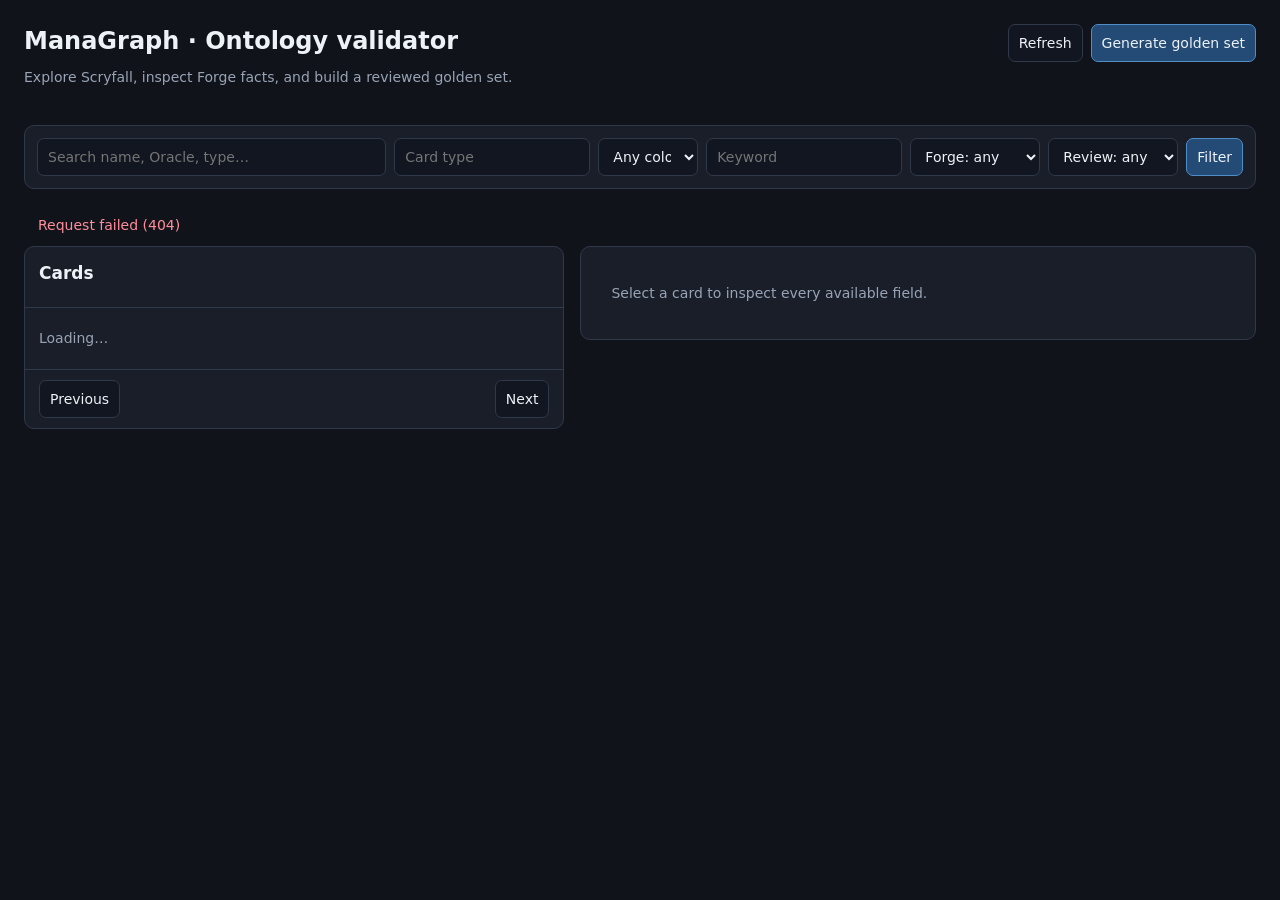
==== data/ontology_validator.html @ 8869dfc5 "Add ontology Final P0-P2 review path and keep local db, caches, and mined JSONL out of git. Ships sc" ====
<!doctype html>
<html lang="en">
<head>
  <meta charset="utf-8">
  <meta name="viewport" content="width=device-width, initial-scale=1">
  <title>ManaGraph · Ontology validator</title>
  <style>
    :root { color-scheme: dark; --bg:#10131a; --panel:#191e28; --line:#303949; --text:#edf2f7; --muted:#98a4b5; --accent:#79b8ff; --good:#65d39a; --bad:#ff8d9a; --warn:#f2c66d; }
    * { box-sizing:border-box; }
    body { margin:0; background:var(--bg); color:var(--text); font:14px/1.45 system-ui,-apple-system,Segoe UI,sans-serif; }
    main { max-width:1500px; margin:0 auto; padding:24px; }
    h1,h2,h3 { margin:0 0 8px; } h1 { font-size:24px; } h2 { font-size:17px; } h3 { font-size:14px; color:var(--accent); }
    p { color:var(--muted); margin:4px 0; }
    button,input,select,textarea { border:1px solid var(--line); border-radius:7px; background:#111620; color:var(--text); padding:8px 10px; font:inherit; }
    button { cursor:pointer; } button:hover { border-color:var(--accent); } button.primary { background:#234b75; border-color:#4f8ec9; }
    header { display:flex; justify-content:space-between; gap:16px; align-items:flex-start; margin-bottom:18px; }
    .actions { display:flex; gap:8px; flex-wrap:wrap; }
    .stats { display:grid; grid-template-columns:repeat(6,minmax(110px,1fr)); gap:10px; margin-bottom:16px; }
    .stat,.panel { background:var(--panel); border:1px solid var(--line); border-radius:10px; }
    .stat { padding:12px; } .stat strong { display:block; font-size:21px; } .stat span { color:var(--muted); font-size:12px; }
    .filters { padding:12px; display:grid; grid-template-columns:2fr 1fr 100px 1fr 130px 130px auto; gap:8px; margin-bottom:16px; }
    .workspace { display:grid; grid-template-columns:minmax(420px,1fr) minmax(420px,1.25fr); gap:16px; align-items:start; }
    .panel { overflow:hidden; } .panel-head { padding:14px; border-bottom:1px solid var(--line); display:flex; justify-content:space-between; gap:8px; align-items:center; }
    #card-list { max-height:calc(100vh - 285px); overflow:auto; }
    .card-row { padding:11px 14px; border-bottom:1px solid #252c38; cursor:pointer; }
    .card-row:hover,.card-row.selected { background:#222b39; } .card-row strong { display:block; }
    .meta { color:var(--muted); font-size:12px; margin-top:3px; } .pill { display:inline-block; padding:2px 6px; border-radius:99px; border:1px solid var(--line); margin:2px 3px 0 0; font-size:11px; }
    .matched { color:var(--good); } .unmatched { color:var(--warn); } .accepted { color:var(--good); } .rejected { color:var(--bad); } .uncertain { color:var(--warn); }
    #detail { padding:16px; max-height:calc(100vh - 285px); overflow:auto; } .detail-grid { display:grid; grid-template-columns:1fr 1fr; gap:12px; }
    .fact { background:#111620; border:1px solid var(--line); border-radius:8px; padding:10px; } .fact pre { max-height:260px; overflow:auto; }
    pre { white-space:pre-wrap; word-break:break-word; color:#cbd6e5; font:12px/1.5 ui-monospace,SFMono-Regular,Consolas,monospace; margin:6px 0 0; }
    .review { margin-top:14px; padding-top:14px; border-top:1px solid var(--line); } .review-buttons { display:flex; gap:7px; flex-wrap:wrap; margin:8px 0; }
    .review-buttons button.active { outline:2px solid var(--accent); } textarea { width:100%; min-height:70px; resize:vertical; } label { color:var(--muted); font-size:12px; display:block; margin:8px 0 4px; }
    .tabs { display:flex; gap:4px; border-bottom:1px solid var(--line); margin:14px 0 12px; } .tab { border:0; border-radius:7px 7px 0 0; color:var(--muted); } .tab.active { background:#263c58; color:var(--text); }
    .source-choice { display:flex; align-items:center; gap:7px; color:var(--text); } .source-choice input { accent-color:var(--accent); }
    .field-list { display:grid; gap:7px; margin-top:8px; } .field-row { display:grid; grid-template-columns:auto 150px 1fr; align-items:start; gap:8px; padding:8px; border:1px solid var(--line); border-radius:7px; background:#111620; }
    .field-row input { accent-color:var(--good); margin-top:3px; } .field-row strong { color:var(--text); font-size:12px; } .field-row pre { max-height:90px; overflow:auto; margin:0; font-size:11px; }
    .pager { padding:10px 14px; display:flex; justify-content:space-between; align-items:center; gap:8px; border-top:1px solid var(--line); }
    .error { color:var(--bad); padding:10px 14px; } .empty { color:var(--muted); padding:20px 14px; }
    @media (max-width:1000px) { .workspace { grid-template-columns:1fr; } #card-list,#detail { max-height:none; } .filters { grid-template-columns:1fr 1fr 90px 1fr; } .stats { grid-template-columns:repeat(3,1fr); } }
    @media (max-width:600px) { main { padding:12px; } header { display:block; } .actions { margin-top:12px; } .filters { grid-template-columns:1fr 1fr; } .stats { grid-template-columns:repeat(2,1fr); } .detail-grid { grid-template-columns:1fr; } }
  </style>
</head>
<body>
<main>
  <header>
    <div>
      <h1>ManaGraph · Ontology validator</h1>
      <p>Explore Scryfall, inspect Forge facts, and build a reviewed golden set.</p>
    </div>
    <div class="actions">
      <button id="refresh">Refresh</button>
      <button id="export" class="primary">Generate golden set</button>
      <a id="download" hidden href="/api/ontology/gold-set/download">Download JSONL</a>
    </div>
  </header>

  <section class="stats" id="stats"></section>
  <section id="cards-view">
  <form class="panel filters" id="filters">
    <input id="q" placeholder="Search name, Oracle, type…">
    <input id="card-type" placeholder="Card type">
    <select id="color"><option value="">Any color</option><option value="W">W</option><option value="U">U</option><option value="B">B</option><option value="R">R</option><option value="G">G</option><option value="C">Colorless</option></select>
    <input id="keyword" placeholder="Keyword">
    <select id="forge-status"><option value="">Forge: any</option><option value="matched">Matched</option><option value="unmatched">Unmatched</option></select>
    <select id="review-status"><option value="">Review: any</option><option value="unreviewed">Unreviewed</option><option value="accepted">Accepted</option><option value="rejected">Rejected</option><option value="uncertain">Uncertain</option></select>
    <button type="submit" class="primary">Filter</button>
  </form>

  <div id="message" class="error" hidden></div>
  <section class="workspace">
    <div class="panel">
      <div class="panel-head"><h2>Cards</h2><span id="result-count" class="meta"></span></div>
      <div id="card-list"><div class="empty">Loading…</div></div>
      <div class="pager"><button id="previous">Previous</button><span id="page-info" class="meta"></span><button id="next">Next</button></div>
    </div>
    <div class="panel">
      <div id="detail"><div class="empty">Select a card to inspect every available field.</div></div>
    </div>
  </section>
  </section>
</main>
<script>
  const state = { page: 1, pageSize: 50, selected: null, detail: null, reviewStatus: 'unreviewed', selectedSource: 'resolved', activeTab: 'final' };
  const $ = (id) => document.getElementById(id);
  const json = (value) => JSON.stringify(value ?? {}, null, 2);
  const api = async (url, options) => {
    const response = await fetch(url, options);
    if (!response.ok) throw new Error((await response.json().catch(() => ({}))).detail || `Request failed (${response.status})`);
    return response.json();
  };
  const params = () => {
    const p = new URLSearchParams({ page: state.page, page_size: state.pageSize });
    [['q','q'],['card-type','card_type'],['color','color'],['keyword','keyword'],['forge-status','forge_status'],['review-status','review_status']]
      .forEach(([id,key]) => { const value = $(id).value.trim(); if (value) p.set(key, value); });
    return p;
  };
  const showError = (error) => { $('message').textContent = error.message || String(error); $('message').hidden = false; };
  const clearError = () => { $('message').hidden = true; };
  async function loadStats() {
    const data = await api('/api/ontology/stats');
    const reviews = data.reviews || {};
    $('stats').innerHTML = [
      ['Scryfall cards', data.cards], ['Forge records', data.forge_records],
      ['Forge records matched', data.forge_matched], ['Scryfall cards linked', data.cards_with_forge],
      ['Forge unmatched', data.forge_unmatched],
      ['Reviewed', (reviews.accepted || 0) + (reviews.rejected || 0) + (reviews.uncertain || 0)]
    ].map(([label,value]) => `<div class="stat"><strong>${value.toLocaleString()}</strong><span>${label}</span></div>`).join('');
  }
  function renderCards(data) {
    $('result-count').textContent = `${data.total.toLocaleString()} result(s)`;
    $('page-info').textContent = `Page ${data.page} / ${Math.max(data.pages,1)}`;
    $('previous').disabled = data.page <= 1; $('next').disabled = data.page >= data.pages;
    $('card-list').innerHTML = data.cards.length ? data.cards.map(card => {
      const status = card.review_status || 'unreviewed';
      const colors = (card.color_identity || []).join('') || 'C';
      const facts = card.forge_facts?.front || {};
      const types = facts.types?.card_types?.join(' ') || '';
      return `<div class="card-row ${card.id === state.selected ? 'selected' : ''}" data-card-id="${card.id}">
        <strong>${escapeHtml(card.name)}</strong>
        <div class="meta">${escapeHtml(card.type_line || types)} · ${escapeHtml(card.mana_cost || '—')} · ${colors}
          · <span class="${card.forge_match_status}">Forge ${card.forge_match_status}</span>
          · <span class="${status}">${status}</span></div>
        ${(card.keywords || []).map(keyword => `<span class="pill">${escapeHtml(keyword)}</span>`).join('')}
      </div>`;
    }).join('') : '<div class="empty">No cards match these filters.</div>';
  }
  const escapeHtml = (value) => String(value).replace(/[&<>"']/g, char => ({'&':'&amp;','<':'&lt;','>':'&gt;','"':'&quot;',"'":'&#39;'}[char]));
  async function loadCards() {
    clearError();
    const data = await api(`/api/ontology/cards?${params()}`);
    renderCards(data);
  }
  function renderDetail(data) {
    state.detail = data;
    const review = data.review || { status:'unreviewed', labels:[], notes:'' };
    state.reviewStatus = review.status;
    state.activeTab = 'final';
    $('detail').innerHTML = `
      <h2>${escapeHtml(data.name)}</h2>
      <p>${escapeHtml(data.type_line || '')} · ${escapeHtml(data.mana_cost || 'No mana cost')} · Scryfall ID: ${escapeHtml(data.id)}</p>
      <div class="tabs">
        <button class="tab" data-source-tab="scryfall">Scryfall</button>
        <button class="tab" data-source-tab="forge">Forge</button>
        <button class="tab" data-source-tab="final">Final</button>
      </div>
      <section data-source-panel="scryfall">
        <div class="fact"><h3>Canonical semantic facts</h3><pre>${escapeHtml(json(data.canonical_facts))}</pre></div>
        <div class="fact"><h3>Scryfall / Oracle — complete record</h3><pre>${escapeHtml(json(data.scryfall))}</pre></div>
      </section>
      <section data-source-panel="forge">
        <div class="fact"><h3>Forge facts</h3><pre>${escapeHtml(json(data.forge_facts))}</pre></div>
        <div class="fact"><h3>Ontology candidates</h3><pre>${escapeHtml(json(data.forge_candidates))}</pre></div>
        <div class="fact"><h3>Forge — complete record</h3><pre>${escapeHtml(json(data.forge))}</pre></div>
      </section>
      <section data-source-panel="final">
        <p>This is the result of the global model configuration, applied to every card.</p>
        <div class="fact"><h3>Configured final model</h3><pre>${escapeHtml(json(data.model_facts))}</pre></div>
        <div class="fact"><h3>Resolved semantic facts</h3><pre>${escapeHtml(json(data.resolved_facts))}</pre></div>
      </section>
      <div class="review">
        <h3>Human validation</h3>
        <div class="review-buttons">
          ${['accepted','rejected','uncertain','unreviewed'].map(status => `<button data-review-status="${status}" class="${review.status === status ? 'active' : ''}">${status}</button>`).join('')}
        </div>
        <label for="labels">Labels / expected predicates (comma-separated)</label>
        <input id="labels" value="${escapeHtml((review.labels || []).join(', '))}" placeholder="produces(mana), rewards(etb)">
        <label for="notes">Notes</label>
        <textarea id="notes" placeholder="Why is this label correct or incorrect?">${escapeHtml(review.notes || '')}</textarea>
        <button id="save-review" class="primary">Save review</button>
      </div>
      `;
    const selectTab = (tab) => {
      state.activeTab = tab;
      document.querySelectorAll('[data-source-tab]').forEach(item => item.classList.toggle('active', item.dataset.sourceTab === tab));
      document.querySelectorAll('[data-source-panel]').forEach(item => { item.hidden = item.dataset.sourcePanel !== tab; });
    };
    document.querySelectorAll('[data-source-tab]').forEach(button => button.onclick = () => selectTab(button.dataset.sourceTab));
    selectTab(state.activeTab);
    document.querySelectorAll('[data-review-status]').forEach(button => button.onclick = () => {
      state.reviewStatus = button.dataset.reviewStatus;
      document.querySelectorAll('[data-review-status]').forEach(item => item.classList.toggle('active', item === button));
    });
    $('save-review').onclick = saveReview;
  }
  async function loadDetail(id) {
    state.selected = id;
    const data = await api(`/api/ontology/cards/${encodeURIComponent(id)}`);
    renderDetail(data);
  }
  async function saveReview() {
    const labels = $('labels').value.split(',').map(label => label.trim()).filter(Boolean);
    const data = await api('/api/ontology/reviews', { method:'POST', headers:{'Content-Type':'application/json'}, body:JSON.stringify({
      card_id: state.selected, status: state.reviewStatus, labels, notes: $('notes').value
    })});
    renderDetail(data); await Promise.all([loadStats(), loadCards()]);
  }
  $('card-list').onclick = (event) => { const row = event.target.closest('[data-card-id]'); if (row) loadDetail(row.dataset.cardId).catch(showError); };
  $('filters').onsubmit = (event) => { event.preventDefault(); state.page = 1; loadCards().catch(showError); };
  $('previous').onclick = () => { state.page--; loadCards().catch(showError); };
  $('next').onclick = () => { state.page++; loadCards().catch(showError); };
  $('refresh').onclick = () => Promise.all([loadStats(), loadCards()]).catch(showError);
  $('export').onclick = async () => { try { const result = await api('/api/ontology/gold-set/export', { method:'POST' }); $('download').hidden = false; $('message').className = 'meta'; $('message').textContent = `Golden set generated: ${result.count} reviewed cards.`; $('message').hidden = false; } catch (error) { showError(error); } };
  Promise.all([loadStats(), loadCards()]).catch(showError);
</script>
</body>
</html>
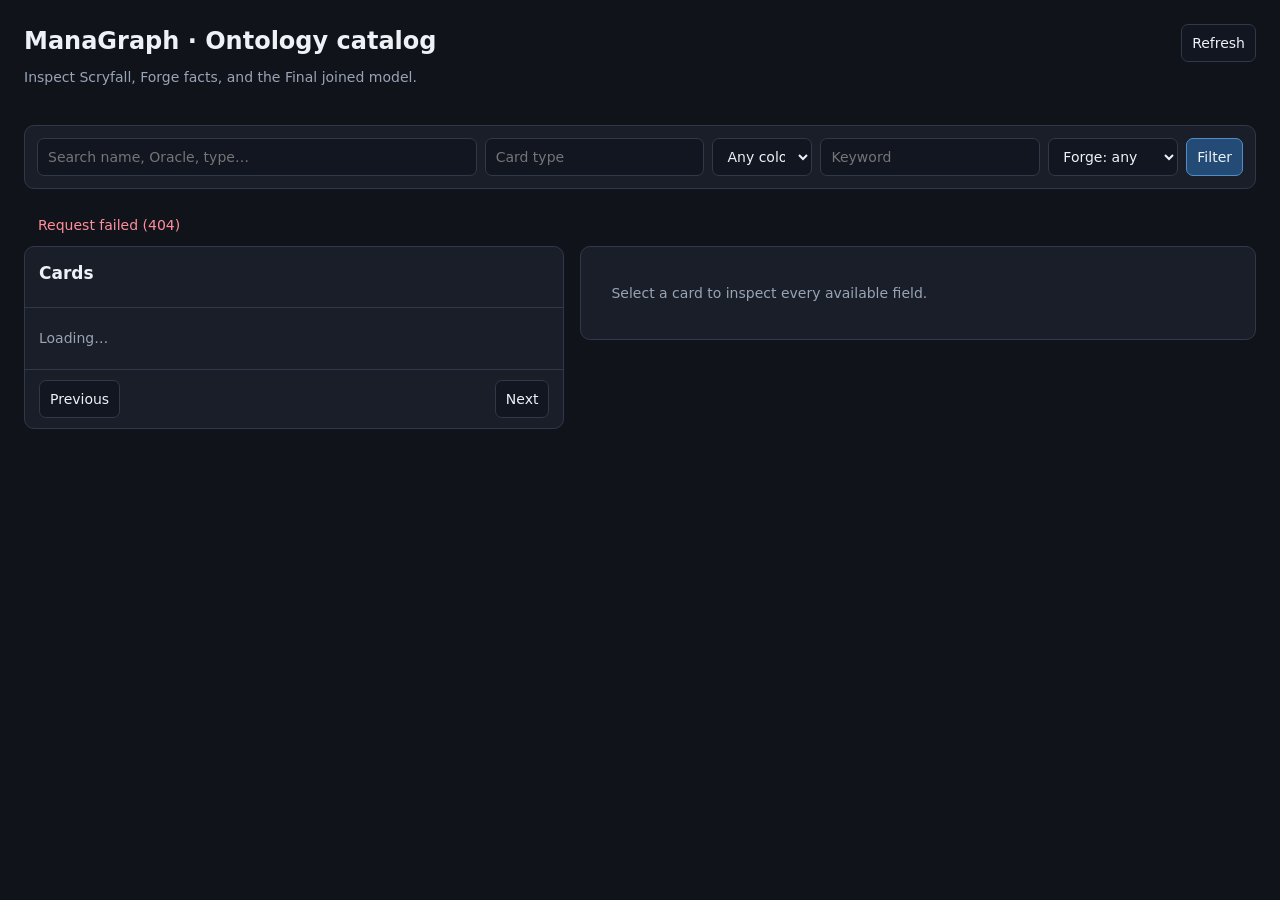
==== commit dfbcbd30: "aaaa" ====
--- a/data/ontology_validator.html
+++ b/data/ontology_validator.html
@@ -3,9 +3,9 @@
 <head>
   <meta charset="utf-8">
   <meta name="viewport" content="width=device-width, initial-scale=1">
-  <title>ManaGraph · Ontology validator</title>
+  <title>ManaGraph · Ontology catalog</title>
   <style>
-    :root { color-scheme: dark; --bg:#10131a; --panel:#191e28; --line:#303949; --text:#edf2f7; --muted:#98a4b5; --accent:#79b8ff; --good:#65d39a; --bad:#ff8d9a; --warn:#f2c66d; }
+    :root { color-scheme: dark; --bg:#10131a; --panel:#191e28; --line:#303949; --text:#edf2f7; --muted:#98a4b5; --accent:#79b8ff; --good:#65d39a; --warn:#f2c66d; }
     * { box-sizing:border-box; }
     body { margin:0; background:var(--bg); color:var(--text); font:14px/1.45 system-ui,-apple-system,Segoe UI,sans-serif; }
     main { max-width:1500px; margin:0 auto; padding:24px; }
@@ -15,28 +15,23 @@
     button { cursor:pointer; } button:hover { border-color:var(--accent); } button.primary { background:#234b75; border-color:#4f8ec9; }
     header { display:flex; justify-content:space-between; gap:16px; align-items:flex-start; margin-bottom:18px; }
     .actions { display:flex; gap:8px; flex-wrap:wrap; }
-    .stats { display:grid; grid-template-columns:repeat(6,minmax(110px,1fr)); gap:10px; margin-bottom:16px; }
+    .stats { display:grid; grid-template-columns:repeat(5,minmax(110px,1fr)); gap:10px; margin-bottom:16px; }
     .stat,.panel { background:var(--panel); border:1px solid var(--line); border-radius:10px; }
     .stat { padding:12px; } .stat strong { display:block; font-size:21px; } .stat span { color:var(--muted); font-size:12px; }
-    .filters { padding:12px; display:grid; grid-template-columns:2fr 1fr 100px 1fr 130px 130px auto; gap:8px; margin-bottom:16px; }
+    .filters { padding:12px; display:grid; grid-template-columns:2fr 1fr 100px 1fr 130px auto; gap:8px; margin-bottom:16px; }
     .workspace { display:grid; grid-template-columns:minmax(420px,1fr) minmax(420px,1.25fr); gap:16px; align-items:start; }
     .panel { overflow:hidden; } .panel-head { padding:14px; border-bottom:1px solid var(--line); display:flex; justify-content:space-between; gap:8px; align-items:center; }
     #card-list { max-height:calc(100vh - 285px); overflow:auto; }
     .card-row { padding:11px 14px; border-bottom:1px solid #252c38; cursor:pointer; }
     .card-row:hover,.card-row.selected { background:#222b39; } .card-row strong { display:block; }
     .meta { color:var(--muted); font-size:12px; margin-top:3px; } .pill { display:inline-block; padding:2px 6px; border-radius:99px; border:1px solid var(--line); margin:2px 3px 0 0; font-size:11px; }
-    .matched { color:var(--good); } .unmatched { color:var(--warn); } .accepted { color:var(--good); } .rejected { color:var(--bad); } .uncertain { color:var(--warn); }
+    .matched { color:var(--good); } .unmatched { color:var(--warn); }
     #detail { padding:16px; max-height:calc(100vh - 285px); overflow:auto; } .detail-grid { display:grid; grid-template-columns:1fr 1fr; gap:12px; }
     .fact { background:#111620; border:1px solid var(--line); border-radius:8px; padding:10px; } .fact pre { max-height:260px; overflow:auto; }
     pre { white-space:pre-wrap; word-break:break-word; color:#cbd6e5; font:12px/1.5 ui-monospace,SFMono-Regular,Consolas,monospace; margin:6px 0 0; }
-    .review { margin-top:14px; padding-top:14px; border-top:1px solid var(--line); } .review-buttons { display:flex; gap:7px; flex-wrap:wrap; margin:8px 0; }
-    .review-buttons button.active { outline:2px solid var(--accent); } textarea { width:100%; min-height:70px; resize:vertical; } label { color:var(--muted); font-size:12px; display:block; margin:8px 0 4px; }
     .tabs { display:flex; gap:4px; border-bottom:1px solid var(--line); margin:14px 0 12px; } .tab { border:0; border-radius:7px 7px 0 0; color:var(--muted); } .tab.active { background:#263c58; color:var(--text); }
-    .source-choice { display:flex; align-items:center; gap:7px; color:var(--text); } .source-choice input { accent-color:var(--accent); }
-    .field-list { display:grid; gap:7px; margin-top:8px; } .field-row { display:grid; grid-template-columns:auto 150px 1fr; align-items:start; gap:8px; padding:8px; border:1px solid var(--line); border-radius:7px; background:#111620; }
-    .field-row input { accent-color:var(--good); margin-top:3px; } .field-row strong { color:var(--text); font-size:12px; } .field-row pre { max-height:90px; overflow:auto; margin:0; font-size:11px; }
     .pager { padding:10px 14px; display:flex; justify-content:space-between; align-items:center; gap:8px; border-top:1px solid var(--line); }
-    .error { color:var(--bad); padding:10px 14px; } .empty { color:var(--muted); padding:20px 14px; }
+    .error { color:#ff8d9a; padding:10px 14px; } .empty { color:var(--muted); padding:20px 14px; }
     @media (max-width:1000px) { .workspace { grid-template-columns:1fr; } #card-list,#detail { max-height:none; } .filters { grid-template-columns:1fr 1fr 90px 1fr; } .stats { grid-template-columns:repeat(3,1fr); } }
     @media (max-width:600px) { main { padding:12px; } header { display:block; } .actions { margin-top:12px; } .filters { grid-template-columns:1fr 1fr; } .stats { grid-template-columns:repeat(2,1fr); } .detail-grid { grid-template-columns:1fr; } }
   </style>
@@ -45,13 +40,11 @@
 <main>
   <header>
     <div>
-      <h1>ManaGraph · Ontology validator</h1>
-      <p>Explore Scryfall, inspect Forge facts, and build a reviewed golden set.</p>
+      <h1>ManaGraph · Ontology catalog</h1>
+      <p>Inspect Scryfall, Forge facts, and the Final joined model.</p>
     </div>
     <div class="actions">
       <button id="refresh">Refresh</button>
-      <button id="export" class="primary">Generate golden set</button>
-      <a id="download" hidden href="/api/ontology/gold-set/download">Download JSONL</a>
     </div>
   </header>
 
@@ -63,7 +56,6 @@
     <select id="color"><option value="">Any color</option><option value="W">W</option><option value="U">U</option><option value="B">B</option><option value="R">R</option><option value="G">G</option><option value="C">Colorless</option></select>
     <input id="keyword" placeholder="Keyword">
     <select id="forge-status"><option value="">Forge: any</option><option value="matched">Matched</option><option value="unmatched">Unmatched</option></select>
-    <select id="review-status"><option value="">Review: any</option><option value="unreviewed">Unreviewed</option><option value="accepted">Accepted</option><option value="rejected">Rejected</option><option value="uncertain">Uncertain</option></select>
     <button type="submit" class="primary">Filter</button>
   </form>
 
@@ -81,7 +73,7 @@
   </section>
 </main>
 <script>
-  const state = { page: 1, pageSize: 50, selected: null, detail: null, reviewStatus: 'unreviewed', selectedSource: 'resolved', activeTab: 'final' };
+  const state = { page: 1, pageSize: 50, selected: null, activeTab: 'final' };
   const $ = (id) => document.getElementById(id);
   const json = (value) => JSON.stringify(value ?? {}, null, 2);
   const api = async (url, options) => {
@@ -91,7 +83,7 @@
   };
   const params = () => {
     const p = new URLSearchParams({ page: state.page, page_size: state.pageSize });
-    [['q','q'],['card-type','card_type'],['color','color'],['keyword','keyword'],['forge-status','forge_status'],['review-status','review_status']]
+    [['q','q'],['card-type','card_type'],['color','color'],['keyword','keyword'],['forge-status','forge_status']]
       .forEach(([id,key]) => { const value = $(id).value.trim(); if (value) p.set(key, value); });
     return p;
   };
@@ -99,12 +91,10 @@
   const clearError = () => { $('message').hidden = true; };
   async function loadStats() {
     const data = await api('/api/ontology/stats');
-    const reviews = data.reviews || {};
     $('stats').innerHTML = [
       ['Scryfall cards', data.cards], ['Forge records', data.forge_records],
       ['Forge records matched', data.forge_matched], ['Scryfall cards linked', data.cards_with_forge],
-      ['Forge unmatched', data.forge_unmatched],
-      ['Reviewed', (reviews.accepted || 0) + (reviews.rejected || 0) + (reviews.uncertain || 0)]
+      ['Forge unmatched', data.forge_unmatched]
     ].map(([label,value]) => `<div class="stat"><strong>${value.toLocaleString()}</strong><span>${label}</span></div>`).join('');
   }
   function renderCards(data) {
@@ -112,15 +102,13 @@
     $('page-info').textContent = `Page ${data.page} / ${Math.max(data.pages,1)}`;
     $('previous').disabled = data.page <= 1; $('next').disabled = data.page >= data.pages;
     $('card-list').innerHTML = data.cards.length ? data.cards.map(card => {
-      const status = card.review_status || 'unreviewed';
       const colors = (card.color_identity || []).join('') || 'C';
       const facts = card.forge_facts?.front || {};
       const types = facts.types?.card_types?.join(' ') || '';
       return `<div class="card-row ${card.id === state.selected ? 'selected' : ''}" data-card-id="${card.id}">
         <strong>${escapeHtml(card.name)}</strong>
         <div class="meta">${escapeHtml(card.type_line || types)} · ${escapeHtml(card.mana_cost || '—')} · ${colors}
-          · <span class="${card.forge_match_status}">Forge ${card.forge_match_status}</span>
-          · <span class="${status}">${status}</span></div>
+          · <span class="${card.forge_match_status}">Forge ${card.forge_match_status}</span></div>
         ${(card.keywords || []).map(keyword => `<span class="pill">${escapeHtml(keyword)}</span>`).join('')}
       </div>`;
     }).join('') : '<div class="empty">No cards match these filters.</div>';
@@ -132,9 +120,6 @@
     renderCards(data);
   }
   function renderDetail(data) {
-    state.detail = data;
-    const review = data.review || { status:'unreviewed', labels:[], notes:'' };
-    state.reviewStatus = review.status;
     state.activeTab = 'final';
     $('detail').innerHTML = `
       <h2>${escapeHtml(data.name)}</h2>
@@ -158,17 +143,6 @@
         <div class="fact"><h3>Configured final model</h3><pre>${escapeHtml(json(data.model_facts))}</pre></div>
         <div class="fact"><h3>Resolved semantic facts</h3><pre>${escapeHtml(json(data.resolved_facts))}</pre></div>
       </section>
-      <div class="review">
-        <h3>Human validation</h3>
-        <div class="review-buttons">
-          ${['accepted','rejected','uncertain','unreviewed'].map(status => `<button data-review-status="${status}" class="${review.status === status ? 'active' : ''}">${status}</button>`).join('')}
-        </div>
-        <label for="labels">Labels / expected predicates (comma-separated)</label>
-        <input id="labels" value="${escapeHtml((review.labels || []).join(', '))}" placeholder="produces(mana), rewards(etb)">
-        <label for="notes">Notes</label>
-        <textarea id="notes" placeholder="Why is this label correct or incorrect?">${escapeHtml(review.notes || '')}</textarea>
-        <button id="save-review" class="primary">Save review</button>
-      </div>
       `;
     const selectTab = (tab) => {
       state.activeTab = tab;
@@ -177,30 +151,17 @@
     };
     document.querySelectorAll('[data-source-tab]').forEach(button => button.onclick = () => selectTab(button.dataset.sourceTab));
     selectTab(state.activeTab);
-    document.querySelectorAll('[data-review-status]').forEach(button => button.onclick = () => {
-      state.reviewStatus = button.dataset.reviewStatus;
-      document.querySelectorAll('[data-review-status]').forEach(item => item.classList.toggle('active', item === button));
-    });
-    $('save-review').onclick = saveReview;
   }
   async function loadDetail(id) {
     state.selected = id;
     const data = await api(`/api/ontology/cards/${encodeURIComponent(id)}`);
     renderDetail(data);
   }
-  async function saveReview() {
-    const labels = $('labels').value.split(',').map(label => label.trim()).filter(Boolean);
-    const data = await api('/api/ontology/reviews', { method:'POST', headers:{'Content-Type':'application/json'}, body:JSON.stringify({
-      card_id: state.selected, status: state.reviewStatus, labels, notes: $('notes').value
-    })});
-    renderDetail(data); await Promise.all([loadStats(), loadCards()]);
-  }
   $('card-list').onclick = (event) => { const row = event.target.closest('[data-card-id]'); if (row) loadDetail(row.dataset.cardId).catch(showError); };
   $('filters').onsubmit = (event) => { event.preventDefault(); state.page = 1; loadCards().catch(showError); };
   $('previous').onclick = () => { state.page--; loadCards().catch(showError); };
   $('next').onclick = () => { state.page++; loadCards().catch(showError); };
   $('refresh').onclick = () => Promise.all([loadStats(), loadCards()]).catch(showError);
-  $('export').onclick = async () => { try { const result = await api('/api/ontology/gold-set/export', { method:'POST' }); $('download').hidden = false; $('message').className = 'meta'; $('message').textContent = `Golden set generated: ${result.count} reviewed cards.`; $('message').hidden = false; } catch (error) { showError(error); } };
   Promise.all([loadStats(), loadCards()]).catch(showError);
 </script>
 </body>
